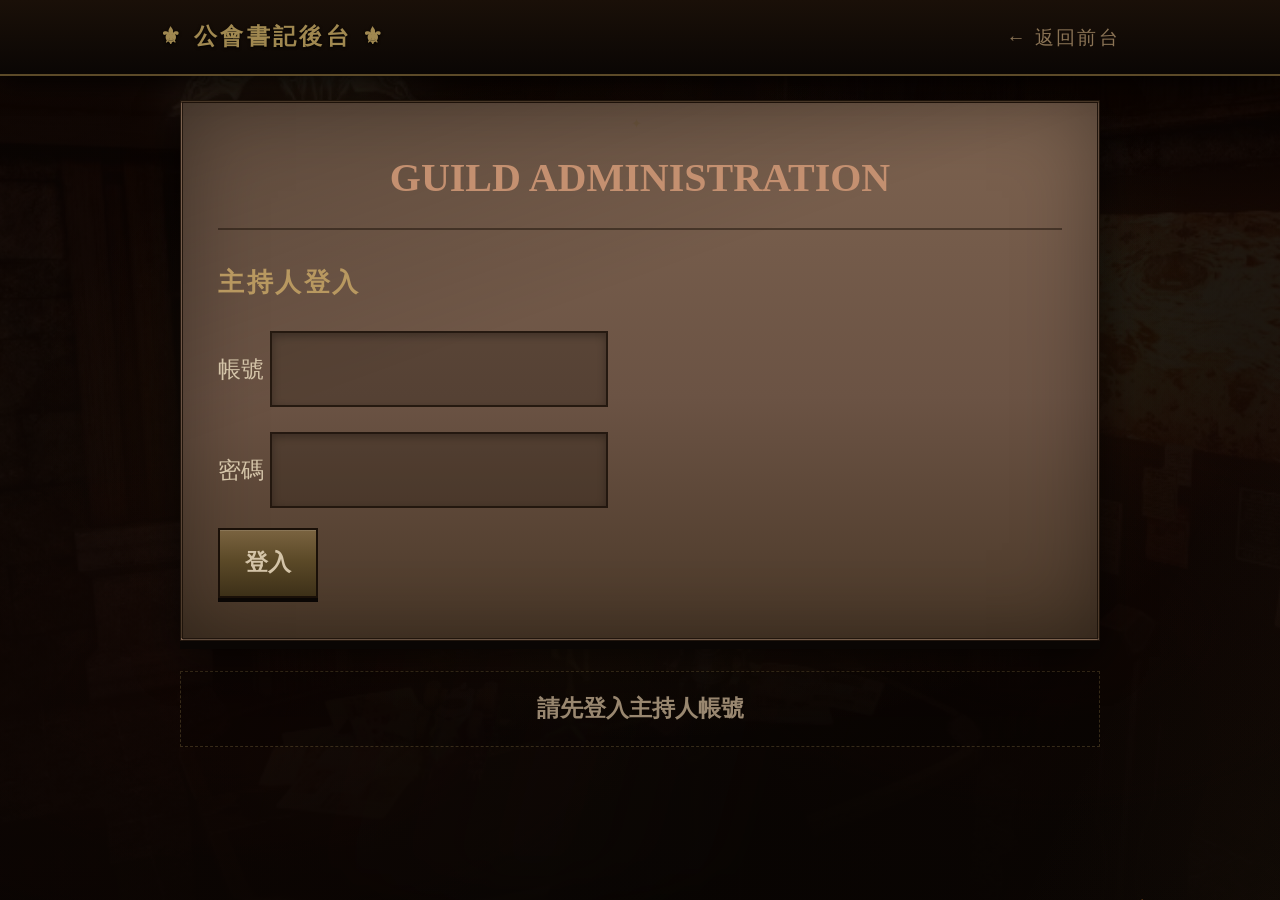
==== admin.html @ 190e8c36 "first commit" ====
<!DOCTYPE html>
<html lang="zh-Hant">
<head>
    <meta charset="UTF-8">
    <meta name="viewport" content="width=device-width, initial-scale=1.0">
    <title>公會書記後台 ─ 狐的桌遊地</title>
    <script src="config.js"></script>
    <link rel="stylesheet" href="fonts.css" />
    <link rel="stylesheet" href="fx-bg.css" />
    <style>
        :root {
            --paper: #6b5344; --paper-light: #7d6350; --paper-dark: #4a3828;
            --gold-dark: #5c4a28; --blood: #6b1a1a; --blue-seal: #1e3a55;
            --text-on-dark: #b8a080; --text-muted-dark: #7a6858;
        }
        * { box-sizing: border-box; margin: 0; padding: 0; }
        body {
            font-family: var(--font-hk);
            font-size: var(--font-size-body);
            background: #060403 url('https://www.transparenttextures.com/patterns/dark-wood.png');
            color: var(--text-on-dark);
            min-height: 100vh;
        }
        body::before {
            content: ''; position: fixed; inset: 0; pointer-events: none; z-index: 0;
            background:
                radial-gradient(ellipse 90% 60% at 50% 0%, rgba(120, 90, 50, 0.07), transparent 65%),
                radial-gradient(ellipse 100% 100% at 50% 50%, transparent 40%, rgba(0, 0, 0, 0.55) 100%);
        }
        body::after {
            content: ''; position: fixed; inset: 0; pointer-events: none; z-index: 0;
            background: url('https://www.transparenttextures.com/patterns/aged-paper.png');
            opacity: 0.04;
        }
        .font-cinzel { font-family: var(--font-hk); }
        .page-wrap { position: relative; z-index: 1; max-width: 960px; margin: 0 auto; padding: 5rem 1rem 3rem; }
        .nav-bar {
            position: fixed; top: 0; left: 0; right: 0; z-index: 50;
            background: linear-gradient(180deg, #1a1008 0%, #0a0604 100%);
            border-bottom: 2px solid var(--gold-dark);
            box-shadow: 0 4px 24px rgba(0,0,0,0.8);
            padding: 0.85rem 1rem;
        }
        .nav-inner { max-width: 960px; margin: 0 auto; display: flex; justify-content: space-between; align-items: center; }
        .brand { color: #a08850; font-weight: bold; letter-spacing: 0.15em; text-shadow: 0 1px 3px rgba(0,0,0,0.9); }
        .nav-link { color: #8a7355; text-decoration: none; font-size: 0.95rem; letter-spacing: 0.12em; background: none; border: none; cursor: pointer; font-family: inherit; }
        .nav-link:hover { color: #c4a870; }
        .panel {
            color: #d4c4a8;
            background:
                url('https://www.transparenttextures.com/patterns/aged-paper.png'),
                linear-gradient(160deg, rgba(0,0,0,0.25) 0%, transparent 40%),
                linear-gradient(180deg, var(--paper-light) 0%, var(--paper) 55%, var(--paper-dark) 100%);
            border: 3px double rgba(26, 16, 8, 0.9);
            box-shadow: inset 0 0 80px rgba(0,0,0,0.35), 0 8px 0 #0a0604, 0 16px 40px rgba(0,0,0,0.65);
            padding: 2rem 1.75rem;
            margin-bottom: 1.5rem;
            position: relative;
        }
        .panel::before {
            content: '✦'; position: absolute; top: 10px; left: 50%; transform: translateX(-50%);
            font-size: 0.65rem; color: var(--gold-dark); opacity: 0.35; letter-spacing: 0.5em;
        }
        .page-title {
            text-align: center; color: #c49070; font-size: 2rem;
            border-bottom: 2px solid rgba(26,16,8,0.5); padding-bottom: 0.75rem; margin-bottom: 1.5rem;
        }
        h3 { color: #b89860; font-family: var(--font-hk); font-size: 1.3rem; letter-spacing: 0.1em; margin-bottom: 1rem; }
        .status-hint {
            text-align: center; font-weight: 600; padding: 0.85rem;
            background: rgba(0,0,0,0.2); border: 1px dashed rgba(138,115,68,0.35);
            color: #9a8870; margin-bottom: 1.5rem;
        }
        .field {
            border: 2px solid rgba(26, 16, 8, 0.8);
            background: rgba(20, 12, 6, 0.25);
            color: #d4c4a8;
            padding: 0.75rem 1rem;
            font-family: var(--font-hk);
            font-size: 1.2rem;
            box-shadow: inset 0 3px 8px rgba(0, 0, 0, 0.3);
            margin: 0.25rem 0.5rem 0.25rem 0;
        }
        .time-select {
            font-size: 1.4rem;
            font-variant-numeric: tabular-nums;
            min-width: 8.5rem;
            padding: 0.8rem 1.1rem;
        }
        .time-field { font-size: 1.1rem; color: #c8b898; }
        .field-row { display: flex; flex-wrap: wrap; align-items: center; gap: 0.25rem; margin-bottom: 0.75rem; }
        .btn {
            padding: 0.65rem 1.25rem;
            border: 2px solid #1a1008;
            cursor: pointer;
            font-family: var(--font-hk);
            font-weight: 700;
            transition: transform 0.15s;
        }
        .btn:hover { transform: translateY(-1px); }
        .btn:disabled { cursor: not-allowed; opacity: 0.55; }
        .btn-gold {
            background: linear-gradient(180deg, #7a6340 0%, #5c4a28 45%, #3d3018 100%);
            color: #d4c4a8;
            box-shadow: inset 0 1px 0 rgba(255,255,255,0.12), 0 4px 0 #0a0604;
        }
        .btn-join {
            background: linear-gradient(180deg, #3a6a8a 0%, #1e3a55 45%, #152840 100%);
            color: #c8dce8;
            border-color: #0f2030;
            box-shadow: inset 0 1px 0 rgba(255,255,255,0.12), 0 4px 0 #0a1520;
        }
        .btn-outline {
            background: rgba(20, 12, 6, 0.4);
            color: #8a7355;
            border-color: #5c4a28;
        }
        .btn-danger {
            background: linear-gradient(180deg, #8b3030 0%, #6b1a1a 100%);
            color: #e8d0d0;
        }
        .toolbar { display: flex; justify-content: space-between; align-items: center; gap: 1rem; flex-wrap: wrap; margin-bottom: 1rem; }
        .card {
            background: rgba(0,0,0,0.18);
            border: 1px solid rgba(26,16,8,0.7);
            padding: 1rem;
            margin-top: 1rem;
        }
        .card-title { display: flex; justify-content: space-between; gap: 1rem; align-items: start; margin-bottom: 0.5rem; }
        .card-title strong { color: #d4c4a8; }
        .status-badge {
            color: #c49070; font-family: var(--font-hk); font-size: 1rem;
            border: 1px solid rgba(196,144,112,0.35); padding: 0.15rem 0.5rem;
        }
        .muted { color: #9a8870; font-size: 1.05rem; }
        .empty { opacity: 0.75; padding: 0.75rem 0; color: #9a8870; }
        .game-tags { display: flex; flex-wrap: wrap; gap: 0.5rem; margin: 0.5rem 0 1rem; }
        .game-tag {
            display: inline-flex; align-items: center; gap: 0.35rem;
            background: rgba(0,0,0,0.2); padding: 0.35rem 0.65rem;
            border: 1px solid rgba(26,16,8,0.7); color: #c8b898;
        }
        .booking-row {
            font-size: 1.05rem; padding: 0.75rem 0;
            border-top: 1px dashed rgba(138,115,68,0.25);
        }
        .seal-track { display: flex; flex-wrap: wrap; gap: 4px; margin-top: 0.35rem; }
        .seal-mark {
            width: 12px; height: 12px; border-radius: 50%;
            border: 2px solid rgba(26,16,8,0.55);
            background: rgba(0,0,0,0.15);
        }
        .seal-mark.filled {
            background: radial-gradient(circle at 35% 30%, #9a4040, #5c1818);
            border-color: #3d1010;
        }
        .seal-mark.filled.blue {
            background: radial-gradient(circle at 35% 30%, #4a7a9a, #1e3a55);
            border-color: #152840;
        }
        .headcount-caption { font-size: 0.9rem; color: #8a7355; font-family: var(--font-hk); margin-top: 0.25rem; }
        .member-list { margin-top: 0.5rem; font-size: 1rem; }
        .member-list-title {
            font-family: var(--font-hk);
            font-size: 0.72rem;
            letter-spacing: 0.12em;
            color: #8a7355;
            margin-bottom: 0.25rem;
        }
        .member-item {
            padding: 0.35rem 0;
            color: #c8b898;
            border-bottom: 1px solid rgba(26,16,8,0.15);
        }
        .member-item:last-child { border-bottom: none; }
        .member-item .world { color: #b89860; margin-right: 0.35rem; }
        .actions { display: flex; gap: 0.5rem; flex-wrap: wrap; margin-top: 0.75rem; }
        .hidden { display: none; }
        .welcome { color: #b89860; font-weight: 600; margin-bottom: 1rem; }
        .member-row {
            display: flex;
            justify-content: space-between;
            align-items: flex-start;
            gap: 1rem;
            flex-wrap: wrap;
            padding: 1rem 0;
            border-top: 1px dashed rgba(138,115,68,0.25);
        }
        .member-row:first-child { border-top: none; padding-top: 0; }
        .member-row-name { color: #d4c4a8; font-weight: 600; }
        .member-row-meta { color: #9a8870; font-size: 1rem; margin-top: 0.25rem; }
        .member-row-points {
            font-family: var(--font-hk);
            font-size: 1.75rem;
            color: #e8c878;
            min-width: 3rem;
            text-align: right;
        }
        .member-adjust {
            display: flex;
            flex-wrap: wrap;
            gap: 0.5rem;
            align-items: center;
            margin-top: 0.5rem;
        }
        .member-adjust input[type="number"] { width: 5rem; }
        .time-hint { font-size: 0.92rem; margin: 0.35rem 0 0.75rem; }
        .member-adjust input.member-spend { width: 7rem; }
        .member-redeem {
            display: flex;
            flex-wrap: wrap;
            gap: 0.4rem;
            align-items: center;
            margin-top: 0.5rem;
            width: 100%;
        }
        .member-redeem-label { color: #9a8870; font-size: 0.85rem; margin-right: 0.25rem; }
        .btn-redeem {
            font-size: 0.78rem;
            padding: 0.35rem 0.6rem;
            background: rgba(20, 12, 6, 0.5);
            border: 1px solid rgba(138, 115, 68, 0.45);
            color: #c4a870;
            cursor: pointer;
            font-family: var(--font-hk);
        }
        .btn-redeem:hover { background: rgba(40, 28, 16, 0.6); }
        @media (max-width: 720px) {
            .page-wrap { padding-top: 4.5rem; }
            .field-row { flex-direction: column; align-items: stretch; }
            .field { margin: 0.25rem 0; width: 100%; }
        }
    </style>
    <link rel="stylesheet" href="ui-feedback.css" />
</head>
<body class="fx-enabled">
    <div id="bg-fx" aria-hidden="true">
        <div class="fx-layer fx-photo-stack"></div>
        <div class="fx-layer fx-shop-overlay"></div>
        <div class="fx-layer fx-glow-warm"></div>
        <div class="fx-layer fx-glow-cool"></div>
        <div class="fx-layer fx-fog fx-fog-a"></div>
        <div class="fx-layer fx-fog fx-fog-b"></div>
        <div class="fx-layer fx-shimmer"></div>
        <canvas class="fx-embers-canvas"></canvas>
    </div>
    <nav class="nav-bar">
        <div class="nav-inner">
            <div class="font-cinzel brand">⚜ 公會書記後台 ⚜</div>
            <div style="display:flex;gap:1rem;align-items:center;">
                <button class="nav-link hidden" id="logoutBtn" type="button">登出</button>
                <a href="index.html" class="nav-link">← 返回前台</a>
            </div>
        </div>
    </nav>

    <div class="page-wrap">
        <div class="panel">
            <h2 class="page-title font-cinzel">GUILD ADMINISTRATION</h2>

            <div id="loginBox">
                <h3>主持人登入</h3>
                <div class="field-row">
                    <label>帳號 <input class="field" type="text" id="username"></label>
                </div>
                <div class="field-row">
                    <label>密碼 <input class="field" type="password" id="password"></label>
                </div>
                <button class="btn btn-gold" id="loginBtn" type="button" data-async data-loading-text="登入中">登入</button>
            </div>

            <div id="adminContent" class="hidden">
                <p id="welcomeText" class="welcome"></p>
                <div>
                    <h3>發布班次</h3>
                    <div class="field-row">
                        <label>日期 <input class="field" type="date" id="opDate"></label>
                        <label class="time-field">開始
                            <select class="field time-select" id="opStart"></select>
                        </label>
                        <label class="time-field">結束
                            <select class="field time-select" id="opEnd"></select>
                        </label>
                    </div>
                    <p class="muted time-hint">時間為 24 小時制下拉選單（整點）</p>
                    <div>
                        <span class="muted">開放遊戲：</span>
                        <div id="gamesPicker" class="game-tags"></div>
                    </div>
                    <button class="btn btn-gold" id="addOpBtn" type="button" data-async data-loading-text="發布中">發布召集令</button>
                </div>
            </div>
        </div>

        <div id="status-hint" class="status-hint">請先登入主持人帳號</div>

        <div id="shiftSection" class="hidden">
            <div class="panel">
                <div class="toolbar">
                    <h3 style="margin:0;">班次與預約</h3>
                    <button class="btn btn-outline" id="refreshBtn" type="button" data-async data-loading-text="讀取中">重新整理</button>
                </div>
                <div id="shiftList"></div>
            </div>
        </div>

        <div id="memberSection" class="hidden">
            <div class="panel">
                <h3>會員登記</h3>
                <p class="muted" style="margin-bottom:1rem;">由店長於後台登記新會員。消費點數由會員自行指定存入哪個已登記角色。</p>
                <div class="field-row">
                    <label>世界
                        <select class="field" id="memberRegServer">
                            <option value="">請選擇</option>
                            <option value="伊弗利特">伊弗利特</option>
                            <option value="利維坦">利維坦</option>
                            <option value="迦樓羅">迦樓羅</option>
                            <option value="鳳凰">鳳凰</option>
                            <option value="巴哈姆特">巴哈姆特</option>
                            <option value="泰坦">泰坦</option>
                            <option value="奧汀">奧汀</option>
                        </select>
                    </label>
                    <label>角色名 <input class="field" type="text" id="memberRegCharacter" maxlength="40" placeholder="角色全名"></label>
                    <button class="btn btn-gold" id="memberRegisterBtn" type="button" data-async data-loading-text="登記中">登記會員</button>
                </div>
            </div>
            <div class="panel">
                <h3>會員點數管理</h3>
                <p class="muted" style="margin-bottom:1rem;">搜尋會員、登記消費（每 35 萬gil自動 +1 點）、手動加減點或兌換扣點。留空關鍵字可列出全部會員。</p>
                <div class="field-row">
                    <label>關鍵字 <input class="field" type="text" id="memberSearchQuery" placeholder="角色名（部分符合）"></label>
                    <label>世界
                        <select class="field" id="memberSearchServer">
                            <option value="">全部</option>
                            <option value="伊弗利特">伊弗利特</option>
                            <option value="利維坦">利維坦</option>
                            <option value="迦樓羅">迦樓羅</option>
                            <option value="鳳凰">鳳凰</option>
                            <option value="巴哈姆特">巴哈姆特</option>
                            <option value="泰坦">泰坦</option>
                            <option value="奧汀">奧汀</option>
                        </select>
                    </label>
                    <button class="btn btn-gold" id="memberSearchBtn" type="button" data-async data-loading-text="搜尋中">搜尋會員</button>
                </div>
                <div id="memberSearchStatus" class="muted" style="margin-top:0.5rem;"></div>
                <div id="memberSearchResults"></div>
            </div>
        </div>
    </div>

<script src="ui-feedback.js"></script>
<script>
    const API_URL = window.FF14_BOOKING_API_URL;
    const toast = (msg, type) => UIFeedback.toast(msg, type);
    const SESSION_KEY = 'ff14_host_session';
    let hostSession = null;
    let shifts = [];

    const loginBox = document.getElementById('loginBox');
    const adminContent = document.getElementById('adminContent');
    const shiftSection = document.getElementById('shiftSection');
    const memberSection = document.getElementById('memberSection');
    const statusHint = document.getElementById('status-hint');
    const shiftList = document.getElementById('shiftList');
    const gamesPicker = document.getElementById('gamesPicker');
    const welcomeText = document.getElementById('welcomeText');
    const logoutBtn = document.getElementById('logoutBtn');
    const memberSearchQuery = document.getElementById('memberSearchQuery');
    const memberSearchServer = document.getElementById('memberSearchServer');
    const memberSearchBtn = document.getElementById('memberSearchBtn');
    const memberSearchStatus = document.getElementById('memberSearchStatus');
    const memberSearchResults = document.getElementById('memberSearchResults');
    const memberRegServer = document.getElementById('memberRegServer');
    const memberRegCharacter = document.getElementById('memberRegCharacter');
    const memberRegisterBtn = document.getElementById('memberRegisterBtn');
    let memberResults = [];

    function isSplendorGame(name) {
        return /璀璨寶石|水晶商會|Splendor/i.test(String(name || ''));
    }

    function getPlayerMax(gameName) {
        return isSplendorGame(gameName) ? 4 : 10;
    }

    function getBookingTotal(booking) {
        return (parseInt(booking.playerCount, 10) || 0) + (parseInt(booking.joinedCount, 10) || 0);
    }

    function buildHeadcount(total, gameName) {
        const max = getPlayerMax(gameName);
        const count = Math.min(max, Math.max(0, total));
        const wrap = document.createElement('div');
        const track = document.createElement('div');
        track.className = 'seal-track';
        for (let i = 0; i < max; i += 1) {
            const seal = document.createElement('span');
            seal.className = 'seal-mark' + (i < count ? ' filled' : '') + (isSplendorGame(gameName) ? ' blue' : '');
            track.appendChild(seal);
        }
        const caption = document.createElement('div');
        caption.className = 'headcount-caption';
        caption.textContent = `${count} / ${max} 名冒險者`;
        wrap.append(track, caption);
        return wrap;
    }

    function formatMember(server, characterId) {
        const s = String(server || '').trim();
        const c = String(characterId || '').trim();
        if (!s && !c) return '（未填寫）';
        if (s && c) return `${s} / ${c}`;
        return s || c;
    }

    function buildMemberList(title, members) {
        if (!members || !members.length) return null;
        const wrap = document.createElement('div');
        wrap.className = 'member-list';
        const heading = document.createElement('div');
        heading.className = 'member-list-title';
        heading.textContent = title;
        wrap.appendChild(heading);
        members.forEach((member) => {
            const item = document.createElement('div');
            item.className = 'member-item';
            const world = document.createElement('span');
            world.className = 'world';
            world.textContent = member.server || '—';
            item.append(world, document.createTextNode(member.characterId || '—'));
            wrap.appendChild(item);
        });
        return wrap;
    }

    function renderBookingMembers(booking) {
        const wrap = document.createElement('div');
        const host = booking.host || {
            server: booking.server,
            characterId: booking.characterId
        };
        const hostList = buildMemberList('預約者', [host]);
        if (hostList) wrap.appendChild(hostList);

        const joinMembers = booking.joinMembers || [];
        if (booking.type === '併桌' && joinMembers.length) {
            const joinList = buildMemberList('併桌加入', joinMembers);
            if (joinList) wrap.appendChild(joinList);
        } else if (booking.type === '併桌' && (booking.joinedCount || 0) > 0 && !joinMembers.length) {
            const note = document.createElement('div');
            note.className = 'member-list-title';
            note.textContent = `併桌加入 ${booking.joinedCount} 名（名單未記錄）`;
            wrap.appendChild(note);
        }
        return wrap;
    }

    function setStatus(message) {
        statusHint.textContent = message;
    }

    async function apiGet(action) {
        const res = await fetch(`${API_URL}?action=${encodeURIComponent(action)}&t=${Date.now()}`);
        return res.json();
    }

    async function apiPost(payload) {
        const res = await fetch(API_URL, {
            method: 'POST',
            headers: { 'Content-Type': 'text/plain;charset=utf-8' },
            body: JSON.stringify(payload)
        });
        return res.json();
    }

    function loadSession() {
        try {
            hostSession = JSON.parse(sessionStorage.getItem(SESSION_KEY) || 'null');
        } catch (_) {
            hostSession = null;
        }
    }

    function saveSession(session) {
        hostSession = session;
        sessionStorage.setItem(SESSION_KEY, JSON.stringify(session));
    }

    function clearSession() {
        hostSession = null;
        sessionStorage.removeItem(SESSION_KEY);
    }

    function formatTime24(value) {
        if (value == null || value === '') return '';
        if (typeof value === 'number' && !Number.isNaN(value)) {
            const total = Math.round(value * 24 * 60) % (24 * 60);
            const h = Math.floor(total / 60);
            const m = total % 60;
            return `${String(h).padStart(2, '0')}:${String(m).padStart(2, '0')}`;
        }
        const s = String(value).trim();
        const hhmm = s.match(/^(\d{1,2}):(\d{2})/);
        if (hhmm) {
            return `${String(parseInt(hhmm[1], 10)).padStart(2, '0')}:${hhmm[2]}`;
        }
        if (s.includes('T')) return s.split('T')[1].substring(0, 5);
        const pm = s.match(/下午\s*(\d{1,2}):(\d{2})/);
        if (pm) {
            let h = parseInt(pm[1], 10);
            if (h < 12) h += 12;
            return `${String(h).padStart(2, '0')}:${pm[2]}`;
        }
        const am = s.match(/上午\s*(\d{1,2}):(\d{2})/);
        if (am) {
            let h = parseInt(am[1], 10);
            if (h === 12) h = 0;
            return `${String(h).padStart(2, '0')}:${am[2]}`;
        }
        return s.substring(0, 5);
    }

    function buildHourlyTimeOptions() {
        const options = [];
        for (let h = 0; h < 24; h += 1) {
            options.push(`${String(h).padStart(2, '0')}:00`);
        }
        return options;
    }

    function initTimeSelect(selectId, defaultValue) {
        const select = document.getElementById(selectId);
        if (!select) return;
        select.innerHTML = '';
        buildHourlyTimeOptions().forEach((time) => {
            const option = document.createElement('option');
            option.value = time;
            option.textContent = time;
            select.appendChild(option);
        });
        if (defaultValue && [...select.options].some((opt) => opt.value === defaultValue)) {
            select.value = defaultValue;
        }
    }

    function renderGamesPicker() {
        gamesPicker.innerHTML = '';
        (hostSession?.games || []).filter(Boolean).forEach((game) => {
            const label = document.createElement('label');
            label.className = 'game-tag';
            label.innerHTML = `<input type="checkbox" value="${game.trim()}" checked> ${game.trim()}`;
            gamesPicker.appendChild(label);
        });
    }

    function showLoggedIn() {
        loginBox.classList.add('hidden');
        adminContent.classList.remove('hidden');
        shiftSection.classList.remove('hidden');
        memberSection.classList.remove('hidden');
        logoutBtn.classList.remove('hidden');
        welcomeText.textContent = `歡迎，${hostSession.displayName || hostSession.username}`;
        renderGamesPicker();
        fetchShifts();
    }

    function showLoggedOut() {
        loginBox.classList.remove('hidden');
        adminContent.classList.add('hidden');
        shiftSection.classList.add('hidden');
        memberSection.classList.add('hidden');
        logoutBtn.classList.add('hidden');
        shiftList.innerHTML = '';
        memberSearchResults.innerHTML = '';
        memberSearchStatus.textContent = '';
        setStatus('請先登入主持人帳號');
    }

    async function login() {
        const username = document.getElementById('username').value.trim();
        const password = document.getElementById('password').value;
        if (!username || !password) return toast('請輸入帳號與密碼', 'error');

        setStatus('登入中...');
        return UIFeedback.withLoading(async () => {
            try {
                const result = await apiPost({ action: 'login', username, password });
                if (!result.success) {
                    setStatus(result.message || '登入失敗');
                    return toast(result.message || '登入失敗', 'error');
                }
                saveSession({
                    username,
                    password,
                    displayName: result.displayName,
                    games: result.games || []
                });
                showLoggedIn();
            } catch (error) {
                console.error(error);
                setStatus('無法連線到後端');
                toast('登入失敗，請確認 GAS 部署狀態。', 'error');
            }
        }, '登入中...');
    }

    async function fetchShifts() {
        if (!API_URL) {
            setStatus('尚未設定 Google Apps Script API URL');
            return;
        }

        return UIFeedback.withLoading(async () => {
            setStatus('正在讀取班次資料...');
            try {
                const result = await apiGet('getShifts');
                if (!result.success) {
                    setStatus(result.message || '讀取失敗');
                    return;
                }
                shifts = result.data || [];
                setStatus('據點連線正常');
                renderShifts();
            } catch (error) {
                console.error(error);
                setStatus('無法讀取據點資料，請確認 GAS 部署狀態。');
            }
        }, '讀取班次中...');
    }

    async function addShift() {
        const date = document.getElementById('opDate').value;
        const startTime = document.getElementById('opStart').value;
        const endTime = document.getElementById('opEnd').value;
        const gamesOffered = [...gamesPicker.querySelectorAll('input:checked')].map((el) => el.value);

        if (!date) return toast('請選擇日期', 'error');
        if (!startTime || !endTime) return toast('請選擇開始與結束時間', 'error');
        if (startTime >= endTime) return toast('結束時間必須晚於開始時間', 'error');
        if (!gamesOffered.length) return toast('請至少選擇一項開放遊戲', 'error');

        return UIFeedback.withLoading(async () => {
            try {
                const result = await apiPost({
                    action: 'addShift',
                    date,
                    startTime,
                    endTime,
                    host: hostSession.displayName,
                    gamesOffered
                });
                if (!result.success) {
                    toast(result.message || '發布失敗', 'error');
                    return;
                }
                toast('班次已發布', 'success');
                await fetchShifts();
            } catch (error) {
                console.error(error);
                toast('發布失敗，請稍後再試。', 'error');
            }
        }, '發布班次中...');
    }

    async function endShift(shiftId) {
        if (!confirm('確認結束此班次？')) return;
        return UIFeedback.withLoading(async () => {
            try {
                const result = await apiPost({ action: 'endShift', shiftId });
                if (!result.success) {
                    toast(result.message || '操作失敗', 'error');
                    return;
                }
                toast('班次已結束', 'success');
                await fetchShifts();
            } catch (error) {
                console.error(error);
                toast('操作失敗，請稍後再試。', 'error');
            }
        }, '處理中...');
    }

    function appendEmpty(container, text) {
        const empty = document.createElement('p');
        empty.className = 'empty';
        empty.textContent = text;
        container.appendChild(empty);
    }

    function renderShifts() {
        shiftList.innerHTML = '';
        const sorted = [...shifts].sort((a, b) => `${a.date}${a.startTime}`.localeCompare(`${b.date}${b.startTime}`));

        if (!sorted.length) {
            appendEmpty(shiftList, '尚無班次');
            return;
        }

        sorted.forEach((shift) => {
            const card = document.createElement('div');
            card.className = 'card';

            const titleRow = document.createElement('div');
            titleRow.className = 'card-title';
            const title = document.createElement('strong');
            title.textContent = `${shift.date} ${formatTime24(shift.startTime)}–${formatTime24(shift.endTime)}｜${shift.host || '未指定主持人'}`;
            const status = document.createElement('span');
            status.className = 'status-badge';
            status.textContent = shift.status || '未知';
            titleRow.append(title, status);

            const games = document.createElement('p');
            games.className = 'muted';
            games.textContent = `開放遊戲：${(shift.gamesOffered || []).filter(Boolean).join('、') || '未設定'}`;

            const bookingsWrap = document.createElement('div');
            bookingsWrap.style.marginTop = '0.75rem';
            if ((shift.bookings || []).length) {
                shift.bookings.forEach((booking) => {
                    const row = document.createElement('div');
                    row.className = 'booking-row';
                    const line = document.createElement('div');
                    line.textContent = `${formatTime24(booking.startTime)}–${formatTime24(booking.endTime)}｜${booking.game}｜${booking.type}`;
                    row.append(line, buildHeadcount(getBookingTotal(booking), booking.game), renderBookingMembers(booking));
                    bookingsWrap.appendChild(row);
                });
            } else {
                bookingsWrap.innerHTML = '<p class="empty">尚無預約</p>';
            }

            const actions = document.createElement('div');
            actions.className = 'actions';
            if (shift.status === '開放中') {
                const endBtn = document.createElement('button');
                endBtn.className = 'btn btn-danger';
                endBtn.type = 'button';
                endBtn.dataset.async = '';
                endBtn.dataset.loadingText = '處理中';
                endBtn.textContent = '結束班次';
                endBtn.addEventListener('click', () => endShift(shift.shiftId));
                actions.appendChild(endBtn);
            }

            card.append(titleRow, games, bookingsWrap, actions);
            shiftList.appendChild(card);
        });
    }

    function formatGil(n) {
        const num = parseInt(n, 10) || 0;
        return num.toLocaleString('zh-TW');
    }

    function renderMemberResults(list) {
        memberSearchResults.innerHTML = '';
        if (!list.length) {
            appendEmpty(memberSearchResults, '找不到符合條件的會員');
            return;
        }

        list.forEach((member) => {
            const row = document.createElement('div');
            row.className = 'member-row';
            row.dataset.memberId = member.memberId;

            const info = document.createElement('div');
            info.style.flex = '1';
            info.innerHTML = `
                <div class="member-row-name">${member.server} / ${member.characterId}</div>
                <div class="member-row-meta">編號 ${member.memberId}${member.registeredAt ? ' · 登記 ' + member.registeredAt : ''}</div>
                <div class="member-row-meta">累積消費 ${formatGil(member.totalSpent || 0)} gil · 距下一點 ${formatGil(member.spendToNextPoint != null ? member.spendToNextPoint : 350000)} gil</div>
            `;

            const points = document.createElement('div');
            points.className = 'member-row-points';
            points.textContent = member.points;

            const spend = document.createElement('div');
            spend.className = 'member-adjust';
            spend.style.width = '100%';
            spend.innerHTML = `
                <input class="field member-spend" type="number" min="1" step="1" placeholder="消費gil">
                <button class="btn btn-join member-spend-btn" type="button">登記消費</button>
            `;
            spend.querySelector('.member-spend-btn').addEventListener('click', () => {
                recordMemberSpending(member.memberId, spend);
            });
            spend.querySelector('.member-spend-btn').dataset.async = '';

            const adjust = document.createElement('div');
            adjust.className = 'member-adjust';
            adjust.style.width = '100%';
            adjust.innerHTML = `
                <input class="field member-delta" type="number" placeholder="±點數" step="1">
                <input class="field member-reason" type="text" placeholder="備註（選填）">
                <button class="btn btn-gold member-apply-btn" type="button">套用</button>
            `;

            adjust.querySelector('.member-apply-btn').addEventListener('click', () => {
                applyMemberPoints(member.memberId, adjust);
            });
            adjust.querySelector('.member-apply-btn').dataset.async = '';

            const redeem = document.createElement('div');
            redeem.className = 'member-redeem';
            const redeemLabel = document.createElement('span');
            redeemLabel.className = 'member-redeem-label';
            redeemLabel.textContent = '兌換扣點：';
            redeem.appendChild(redeemLabel);
            [
                { delta: -6, label: '阿瓦隆 -6' },
                { delta: -7, label: '阿瓦隆2 -7' },
                { delta: -7, label: '璀璨寶石 -7' }
            ].forEach((item) => {
                const btn = document.createElement('button');
                btn.type = 'button';
                btn.className = 'btn-redeem';
                btn.textContent = item.label;
                btn.addEventListener('click', () => {
                    applyMemberRedeem(member.memberId, item.delta, item.label.replace(/ -\\d+$/, ''));
                });
                redeem.appendChild(btn);
            });

            row.append(info, points, spend, adjust, redeem);
            memberSearchResults.appendChild(row);
        });
    }

    async function searchMembers() {
        if (!hostSession?.username || !hostSession?.password) {
            toast('請重新登入後再搜尋會員', 'error');
            return;
        }

        return UIFeedback.withLoading(async () => {
            memberSearchStatus.textContent = '搜尋中...';
            memberSearchResults.innerHTML = '';
            try {
                const result = await apiPost({
                    action: 'adminSearchMembers',
                    username: hostSession.username,
                    password: hostSession.password,
                    query: memberSearchQuery.value.trim(),
                    server: memberSearchServer.value.trim()
                });
                if (!result.success) {
                    memberSearchStatus.textContent = result.message || '搜尋失敗';
                    return;
                }
                memberResults = result.data || [];
                memberSearchStatus.textContent = `共 ${memberResults.length} 位會員`;
                renderMemberResults(memberResults);
            } catch (error) {
                console.error(error);
                memberSearchStatus.textContent = '搜尋失敗，請確認 GAS 已部署會員功能';
            }
        }, '搜尋會員中...');
    }

    async function applyMemberRedeem(memberId, delta, gameLabel) {
        if (!confirm(`確認兌換「${gameLabel}」並扣 ${Math.abs(delta)} 點？`)) return;
        return UIFeedback.withLoading(async () => {
            try {
                const result = await apiPost({
                    action: 'adjustMemberPoints',
                    username: hostSession.username,
                    password: hostSession.password,
                    memberId,
                    pointsDelta: delta,
                    reason: '兌換' + gameLabel + '免費一場'
                });
                if (!result.success) {
                    toast(result.message || '兌換失敗', 'error');
                    return;
                }
                toast(result.message || '兌換扣點完成', 'success');
                await searchMembers();
            } catch (error) {
                console.error(error);
                toast('兌換失敗，請稍後再試', 'error');
            }
        }, '兌換扣點中...');
    }

    async function recordMemberSpending(memberId, spendEl) {
        const amountInput = spendEl.querySelector('.member-spend');
        const amount = parseInt(amountInput.value, 10);
        if (!amount || amount <= 0) {
            toast('請輸入有效的消費金額（gil）', 'error');
            return;
        }
        if (!confirm(`確認登記消費 ${formatGil(amount)} gil？（每 35 萬gil自動 +1 點）`)) return;

        return UIFeedback.withLoading(async () => {
            try {
                const result = await apiPost({
                    action: 'recordMemberSpending',
                    username: hostSession.username,
                    password: hostSession.password,
                    memberId,
                    amount
                });
                if (!result.success) {
                    toast(result.message || '登記失敗', 'error');
                    return;
                }
                toast(result.message || '消費已登記', 'success');
                amountInput.value = '';
                await searchMembers();
            } catch (error) {
                console.error(error);
                toast('登記失敗，請確認 GAS 已重新部署', 'error');
            }
        }, '登記消費中...');
    }

    async function applyMemberPoints(memberId, adjustEl) {
        const deltaInput = adjustEl.querySelector('.member-delta');
        const reasonInput = adjustEl.querySelector('.member-reason');
        const delta = parseInt(deltaInput.value, 10);
        const reason = reasonInput.value.trim();

        if (!delta || delta === 0) {
            toast('請輸入非零的點數增減（正數加點、負數扣點）', 'error');
            return;
        }
        if (!confirm(`確認${delta > 0 ? '加' : '扣'} ${Math.abs(delta)} 點？`)) return;

        return UIFeedback.withLoading(async () => {
            try {
                const result = await apiPost({
                    action: 'adjustMemberPoints',
                    username: hostSession.username,
                    password: hostSession.password,
                    memberId,
                    pointsDelta: delta,
                    reason
                });
                if (!result.success) {
                    toast(result.message || '更新失敗', 'error');
                    return;
                }
                toast(result.message || '點數已更新', 'success');
                deltaInput.value = '';
                reasonInput.value = '';
                await searchMembers();
            } catch (error) {
                console.error(error);
                toast('更新失敗，請稍後再試', 'error');
            }
        }, '更新點數中...');
    }

    async function registerMember() {
        if (!hostSession?.username || !hostSession?.password) {
            toast('請重新登入後再登記會員', 'error');
            return;
        }
        const server = memberRegServer.value.trim();
        const characterId = memberRegCharacter.value.trim();
        if (!server || !characterId) {
            toast('請填寫世界與角色名', 'error');
            return;
        }

        return UIFeedback.withLoading(async () => {
            try {
                const result = await apiPost({
                    action: 'registerMember',
                    username: hostSession.username,
                    password: hostSession.password,
                    server,
                    characterId
                });
                if (!result.success) {
                    toast(result.message || '登記失敗', 'error');
                    return;
                }
                toast(result.message || '會員登記成功！', 'success');
                memberRegCharacter.value = '';
                await searchMembers();
            } catch (error) {
                console.error(error);
                toast('登記失敗，請稍後再試', 'error');
            }
        }, '登記會員中...');
    }

    initTimeSelect('opStart', '16:00');
    initTimeSelect('opEnd', '22:00');

    document.getElementById('loginBtn').addEventListener('click', login);
    document.getElementById('addOpBtn').addEventListener('click', addShift);
    document.getElementById('refreshBtn').addEventListener('click', fetchShifts);
    memberSearchBtn.addEventListener('click', searchMembers);
    memberRegisterBtn.addEventListener('click', registerMember);
    memberSearchQuery.addEventListener('keydown', (e) => {
        if (e.key === 'Enter') searchMembers();
    });
    logoutBtn.addEventListener('click', () => {
        clearSession();
        showLoggedOut();
    });

    loadSession();
    if (hostSession) showLoggedIn();
    else showLoggedOut();
</script>
<script src="fx-bg.js"></script>
</body>
</html>
---- fonts.css ----
/* 狐的桌遊地 — 華康新篆體（華康字型）
   優先使用本機已安裝的華康新篆體；未安裝時依序 fallback。 */
:root {
  --font-hk: "華康新篆體", "DFNewChuan", "DFNewChuan-Md", "DFNewChuan-Bd", serif;
  --font-size-root: 20px;
  --font-size-body: 1.15rem;
  --font-size-sm: 1.05rem;
  --font-size-xs: 0.95rem;
  --font-size-lg: 1.35rem;
  --font-size-xl: 1.55rem;
}

html {
  font-size: var(--font-size-root);
}

body,
button,
input,
select,
textarea,
optgroup {
  font-family: var(--font-hk);
  font-size: var(--font-size-body);
  line-height: 1.75;
}

.font-cinzel {
  font-family: var(--font-hk);
}

/* 覆蓋 Tailwind 較小字級 */
.text-xs {
  font-size: var(--font-size-xs) !important;
}

.text-sm {
  font-size: var(--font-size-sm) !important;
}

.text-base {
  font-size: var(--font-size-body) !important;
}

.text-lg {
  font-size: var(--font-size-lg) !important;
}

.text-xl {
  font-size: var(--font-size-xl) !important;
}
---- fx-bg.css ----
/* 狐的桌遊地 — 全站背景特效 */
#bg-fx {
  position: fixed;
  inset: 0;
  z-index: 0;
  pointer-events: none;
  overflow: hidden;
}

.fx-layer {
  position: absolute;
  inset: 0;
}

/* 店內照背景 — 輪播多張 */
.fx-photo-stack {
  position: absolute;
  inset: 0;
}

.fx-shop-photo {
  position: absolute;
  inset: 0;
  background-position: center center;
  background-size: cover;
  background-repeat: no-repeat;
  filter: brightness(0.42) saturate(0.9) contrast(1.05);
  transform: scale(1.06);
  opacity: 0;
  transition: opacity 2.8s ease-in-out;
}

.fx-shop-photo.active {
  opacity: 1;
  animation: fx-photo-drift 28s ease-in-out infinite alternate;
}

.fx-shop-overlay {
  background:
    radial-gradient(ellipse 70% 55% at 50% 45%, rgba(180, 110, 45, 0.14), transparent 68%),
    radial-gradient(ellipse 100% 100% at 50% 100%, rgba(8, 4, 2, 0.88), rgba(12, 6, 3, 0.55) 45%, rgba(6, 3, 2, 0.35) 100%),
    linear-gradient(180deg, rgba(10, 5, 2, 0.55) 0%, rgba(15, 8, 4, 0.72) 55%, rgba(8, 4, 2, 0.92) 100%);
}

@keyframes fx-photo-drift {
  0%   { transform: scale(1.06) translate(0, 0); }
  100% { transform: scale(1.1) translate(-0.8%, -0.5%); }
}

/* 燭火暖光 — 緩慢游移 */
.fx-glow-warm {
  background:
    radial-gradient(ellipse 50% 40% at 18% 78%, rgba(220, 130, 50, 0.18), transparent 72%),
    radial-gradient(ellipse 45% 35% at 82% 70%, rgba(200, 100, 35, 0.14), transparent 70%),
    radial-gradient(ellipse 60% 45% at 50% 20%, rgba(160, 100, 45, 0.1), transparent 68%);
  animation: fx-warm-drift 14s ease-in-out infinite alternate;
  mix-blend-mode: soft-light;
}

.fx-glow-cool {
  background:
    radial-gradient(ellipse 30% 22% at 72% 22%, rgba(50, 80, 120, 0.04), transparent 70%);
  animation: fx-cool-drift 18s ease-in-out infinite alternate;
  mix-blend-mode: screen;
  opacity: 0.6;
}

@keyframes fx-warm-drift {
  0%   { opacity: 0.75; transform: scale(1) translate(0, 0); }
  50%  { opacity: 1; transform: scale(1.04) translate(1.5%, -1%); }
  100% { opacity: 0.85; transform: scale(1.02) translate(-1%, 0.5%); }
}

@keyframes fx-cool-drift {
  0%   { opacity: 0.5; transform: translate(0, 0); }
  100% { opacity: 0.85; transform: translate(-2%, 1.5%); }
}

/* 飄動薄霧 */
.fx-fog {
  opacity: 0.35;
  filter: blur(28px);
}

.fx-fog-a {
  background: linear-gradient(105deg, transparent 30%, rgba(90, 70, 50, 0.12) 50%, transparent 70%);
  animation: fx-fog-slide-a 22s linear infinite;
}

.fx-fog-b {
  background: linear-gradient(-75deg, transparent 25%, rgba(50, 40, 60, 0.08) 48%, transparent 72%);
  animation: fx-fog-slide-b 28s linear infinite;
  opacity: 0.25;
}

@keyframes fx-fog-slide-a {
  0%   { transform: translateX(-8%) translateY(0); }
  100% { transform: translateX(8%) translateY(-2%); }
}

@keyframes fx-fog-slide-b {
  0%   { transform: translateX(6%) translateY(2%); }
  100% { transform: translateX(-6%) translateY(-1%); }
}

/* 餘燼粒子 canvas */
.fx-embers-canvas {
  position: absolute;
  inset: 0;
  width: 100%;
  height: 100%;
  opacity: 0.7;
}

/* 掃描微光（極淡） */
.fx-shimmer {
  background: linear-gradient(
    115deg,
    transparent 42%,
    rgba(200, 160, 90, 0.03) 50%,
    transparent 58%
  );
  background-size: 200% 200%;
  animation: fx-shimmer-pass 8s ease-in-out infinite;
}

@keyframes fx-shimmer-pass {
  0%, 100% { background-position: 120% 50%; opacity: 0; }
  45%      { opacity: 0.6; }
  55%      { background-position: -20% 50%; opacity: 0; }
}

/* Hero 聚光 */
.hero-spotlight {
  position: absolute;
  inset: 0;
  background:
    radial-gradient(ellipse 50% 45% at 50% 42%, rgba(180, 120, 60, 0.12), transparent 65%),
    radial-gradient(ellipse 80% 60% at 50% 50%, rgba(80, 50, 25, 0.08), transparent 70%);
  animation: fx-hero-pulse 6s ease-in-out infinite alternate;
  pointer-events: none;
}

@keyframes fx-hero-pulse {
  0%   { opacity: 0.6; transform: scale(1); }
  100% { opacity: 1; transform: scale(1.03); }
}

/* 強化 body 暗角 */
body.fx-enabled::before {
  animation: fx-vignette-breathe 10s ease-in-out infinite alternate;
}

@keyframes fx-vignette-breathe {
  0%   { opacity: 1; }
  100% { opacity: 0.92; }
}

@media (prefers-reduced-motion: reduce) {
  .fx-shop-photo { animation: none !important; transform: scale(1.06); }
  .fx-glow-warm, .fx-glow-cool, .fx-fog-a, .fx-fog-b,
  .fx-shimmer, .hero-spotlight, body.fx-enabled::before {
    animation: none !important;
  }
  .fx-embers-canvas { display: none; }
}
---- ui-feedback.css ----
/* 按鈕按壓感 + 全屏待機 */
.btn-gold,
.btn-outline,
.btn-join,
.btn-gold-link,
.btn,
.slot-scroll-btn,
.nav-tab,
button[type="button"],
button[type="submit"] {
  -webkit-tap-highlight-color: transparent;
  touch-action: manipulation;
  user-select: none;
  position: relative;
  transition:
    transform 0.08s cubic-bezier(0.34, 1.2, 0.64, 1),
    box-shadow 0.08s ease,
    filter 0.08s ease,
    background 0.15s ease,
    color 0.15s ease;
}

.btn-gold:not(:disabled):active,
.btn-gold-link:active,
.btn.btn-gold:not(:disabled):active {
  transform: translateY(4px) scale(0.98) !important;
  box-shadow: inset 0 3px 10px rgba(0, 0, 0, 0.45), 0 1px 0 #0a0604 !important;
  filter: brightness(0.88);
}

.btn-join:not(:disabled):active {
  transform: translateY(4px) scale(0.98) !important;
  box-shadow: inset 0 3px 10px rgba(0, 0, 0, 0.45), 0 1px 0 #0a1520 !important;
  filter: brightness(0.88);
}

.btn-outline:not(:disabled):active,
.btn.btn-outline:not(:disabled):active {
  transform: translateY(3px) scale(0.98) !important;
  box-shadow: inset 0 3px 8px rgba(0, 0, 0, 0.35), 0 1px 0 #0a0604 !important;
  filter: brightness(0.9);
}

.btn-danger:not(:disabled):active {
  transform: translateY(3px) scale(0.98) !important;
  filter: brightness(0.85);
}

.slot-scroll-btn:active {
  transform: translateY(2px) scale(0.95) !important;
}

.nav-tab:active {
  transform: scale(0.96) !important;
}

button:disabled,
.btn:disabled {
  transform: none !important;
  filter: none !important;
}

/* 全屏待機 */
.loading-overlay {
  position: fixed;
  inset: 0;
  z-index: 9999;
  display: flex;
  align-items: center;
  justify-content: center;
  background: rgba(6, 4, 3, 0.72);
  backdrop-filter: blur(4px);
  opacity: 1;
  transition: opacity 0.25s ease;
  pointer-events: all;
}

.loading-overlay.hidden {
  opacity: 0;
  pointer-events: none;
  visibility: hidden;
}

.loading-panel {
  text-align: center;
  padding: 2.5rem 2rem;
  min-width: min(280px, 85vw);
  background:
    url('https://www.transparenttextures.com/patterns/aged-paper.png'),
    linear-gradient(180deg, #7d6350 0%, #5c4a38 100%);
  border: 3px double rgba(26, 16, 8, 0.9);
  box-shadow:
    inset 0 0 60px rgba(0, 0, 0, 0.35),
    0 12px 40px rgba(0, 0, 0, 0.65);
  animation: loading-panel-in 0.35s ease;
}

@keyframes loading-panel-in {
  from {
    opacity: 0;
    transform: scale(0.92) translateY(8px);
  }
  to {
    opacity: 1;
    transform: scale(1) translateY(0);
  }
}

.loading-seal-wrap {
  position: relative;
  width: 72px;
  height: 72px;
  margin: 0 auto 1.25rem;
}

.loading-seal-ring {
  position: absolute;
  inset: 0;
  border: 3px solid transparent;
  border-top-color: #c49070;
  border-right-color: rgba(196, 144, 112, 0.35);
  border-radius: 50%;
  animation: loading-ring 0.9s linear infinite;
}

.loading-seal {
  position: absolute;
  inset: 8px;
  border-radius: 50%;
  background: radial-gradient(circle at 35% 30%, #9a4040, #5c1818);
  border: 3px solid #3d1010;
  box-shadow: inset 0 2px 4px rgba(255, 255, 255, 0.15), 0 4px 12px rgba(0, 0, 0, 0.5);
  display: flex;
  align-items: center;
  justify-content: center;
  font-family: var(--font-hk);
  font-size: 1.65rem;
  color: rgba(255, 220, 180, 0.9);
  animation: loading-seal-pulse 1.4s ease-in-out infinite;
}

@keyframes loading-ring {
  to { transform: rotate(360deg); }
}

@keyframes loading-seal-pulse {
  0%, 100% { transform: scale(1); opacity: 1; }
  50% { transform: scale(0.94); opacity: 0.85; }
}

.loading-text {
  font-family: var(--font-hk);
  font-size: 1rem;
  letter-spacing: 0.25em;
  color: #d4c4a8;
  margin-bottom: 0.75rem;
}

.loading-dots {
  display: flex;
  justify-content: center;
  gap: 6px;
}

.loading-dots span {
  width: 6px;
  height: 6px;
  border-radius: 50%;
  background: #8a7355;
  animation: loading-dot 1.2s ease-in-out infinite;
}

.loading-dots span:nth-child(2) { animation-delay: 0.15s; }
.loading-dots span:nth-child(3) { animation-delay: 0.3s; }

@keyframes loading-dot {
  0%, 80%, 100% { transform: scale(0.6); opacity: 0.4; }
  40% { transform: scale(1); opacity: 1; }
}

@media (prefers-reduced-motion: reduce) {
  .loading-seal-ring { animation-duration: 1.8s; }
  .loading-seal { animation: none; }
  .loading-dots span { animation: none; opacity: 0.7; }
  .toast-panel { animation: none; }
}

/* 中央提示（成功 / 失敗） */
.toast-overlay {
  position: fixed;
  inset: 0;
  z-index: 10000;
  display: flex;
  align-items: center;
  justify-content: center;
  padding: 1rem;
  background: rgba(6, 4, 3, 0.55);
  backdrop-filter: blur(3px);
  opacity: 1;
  transition: opacity 0.25s ease;
  pointer-events: all;
}

.toast-overlay.hidden {
  opacity: 0;
  pointer-events: none;
  visibility: hidden;
}

.toast-panel {
  text-align: center;
  min-width: min(320px, 90vw);
  max-width: 420px;
  padding: 2rem 1.75rem 1.5rem;
  background:
    url('https://www.transparenttextures.com/patterns/aged-paper.png'),
    linear-gradient(180deg, #7d6350 0%, #5c4a38 100%);
  border: 3px double rgba(26, 16, 8, 0.9);
  box-shadow: inset 0 0 50px rgba(0, 0, 0, 0.3), 0 16px 48px rgba(0, 0, 0, 0.65);
  animation: loading-panel-in 0.3s ease;
}

.toast-icon {
  font-family: var(--font-hk);
  font-size: 2.15rem;
  line-height: 1;
  margin-bottom: 0.75rem;
}

.toast-overlay.success .toast-icon { color: #8aaa6a; }
.toast-overlay.error .toast-icon { color: #c47070; }
.toast-overlay.info .toast-icon { color: #c4a870; }

.toast-message {
  font-family: var(--font-hk);
  font-size: var(--font-size-body);
  color: #d4c4a8;
  line-height: 1.75;
  margin-bottom: 1.25rem;
  white-space: pre-wrap;
}

.toast-close {
  background: linear-gradient(180deg, #7a6340 0%, #5c4a28 45%, #3d3018 100%);
  color: #d4c4a8;
  font-family: var(--font-hk);
  font-weight: 700;
  font-size: var(--font-size-sm);
  border: 2px solid #1a1008;
  box-shadow: inset 0 1px 0 rgba(255,255,255,0.12), 0 4px 0 #0a0604;
  padding: 0.55rem 1.5rem;
  cursor: pointer;
  letter-spacing: 0.12em;
}

.toast-close:active {
  transform: translateY(3px) scale(0.98);
  box-shadow: inset 0 2px 6px rgba(0,0,0,0.4), 0 1px 0 #0a0604;
}
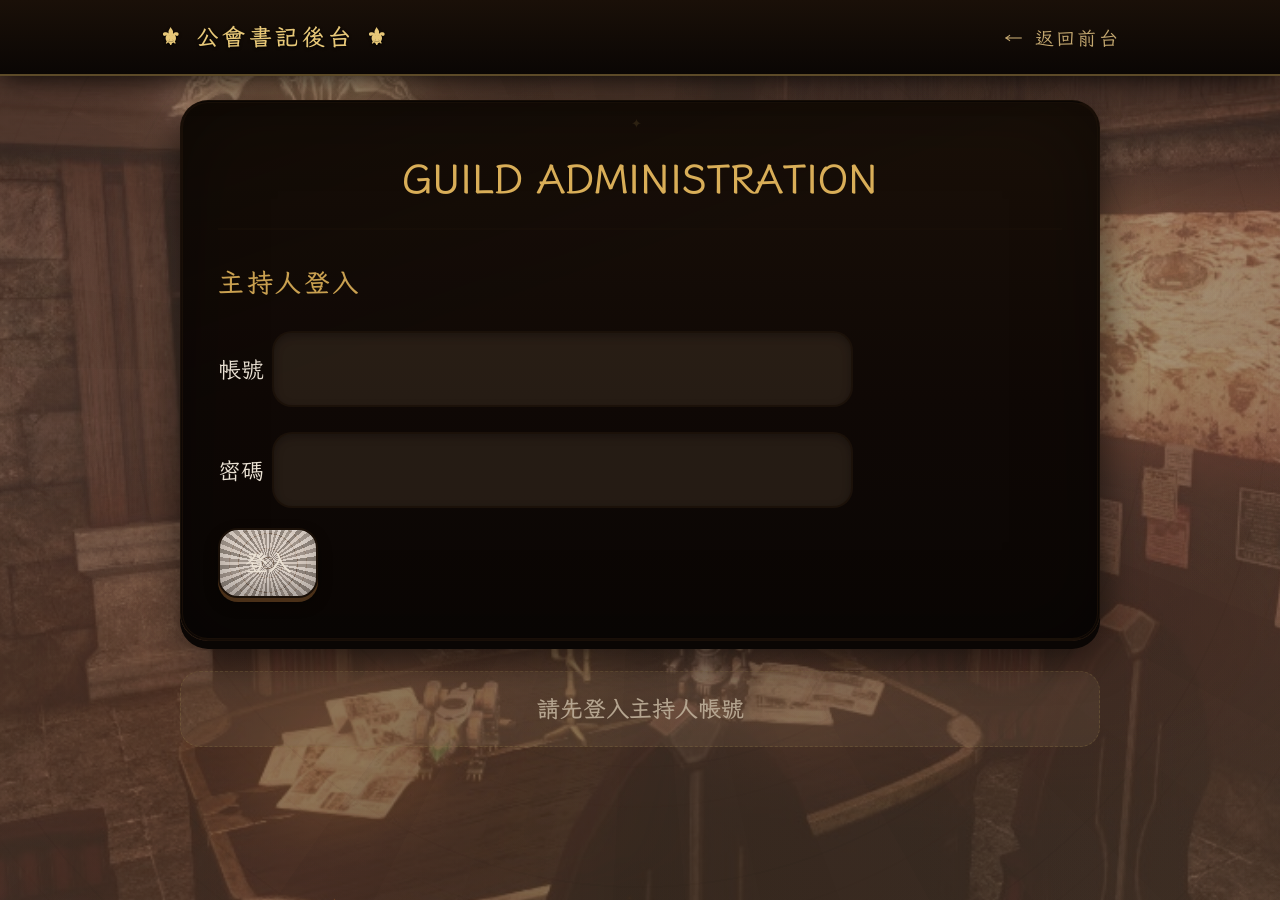
==== commit f2c76b21: "更新前台視覺、後台刪除班次與全站樣式調整 Co-authored-by: Cursor <cursoragent@cursor.com>" ====
--- a/admin.html
+++ b/admin.html
@@ -11,26 +11,18 @@
         :root {
             --paper: #6b5344; --paper-light: #7d6350; --paper-dark: #4a3828;
             --gold-dark: #5c4a28; --blood: #6b1a1a; --blue-seal: #1e3a55;
-            --text-on-dark: #b8a080; --text-muted-dark: #7a6858;
         }
         * { box-sizing: border-box; margin: 0; padding: 0; }
         body {
             font-family: var(--font-hk);
             font-size: var(--font-size-body);
-            background: #060403 url('https://www.transparenttextures.com/patterns/dark-wood.png');
+            background-image: var(--texture-wood-swirl), var(--gradient-page);
+            background-repeat: no-repeat, no-repeat;
+            background-size: 180% 180%, 100% 100%;
+            background-position: center top, center;
+            background-blend-mode: overlay, normal;
             color: var(--text-on-dark);
             min-height: 100vh;
-        }
-        body::before {
-            content: ''; position: fixed; inset: 0; pointer-events: none; z-index: 0;
-            background:
-                radial-gradient(ellipse 90% 60% at 50% 0%, rgba(120, 90, 50, 0.07), transparent 65%),
-                radial-gradient(ellipse 100% 100% at 50% 50%, transparent 40%, rgba(0, 0, 0, 0.55) 100%);
-        }
-        body::after {
-            content: ''; position: fixed; inset: 0; pointer-events: none; z-index: 0;
-            background: url('https://www.transparenttextures.com/patterns/aged-paper.png');
-            opacity: 0.04;
         }
         .font-cinzel { font-family: var(--font-hk); }
         .page-wrap { position: relative; z-index: 1; max-width: 960px; margin: 0 auto; padding: 5rem 1rem 3rem; }
@@ -42,15 +34,15 @@
             padding: 0.85rem 1rem;
         }
         .nav-inner { max-width: 960px; margin: 0 auto; display: flex; justify-content: space-between; align-items: center; }
-        .brand { color: #a08850; font-weight: bold; letter-spacing: 0.15em; text-shadow: 0 1px 3px rgba(0,0,0,0.9); }
-        .nav-link { color: #8a7355; text-decoration: none; font-size: 0.95rem; letter-spacing: 0.12em; background: none; border: none; cursor: pointer; font-family: inherit; }
-        .nav-link:hover { color: #c4a870; }
+        .brand { color: var(--text-title-bright); font-weight: bold; letter-spacing: 0.15em; text-shadow: 0 1px 3px rgba(0,0,0,0.9); }
+        .nav-link { color: var(--text-nav); text-decoration: none; font-size: 0.95rem; letter-spacing: 0.12em; background: none; border: none; cursor: pointer; font-family: inherit; }
+        .nav-link:hover { color: var(--text-title-bright); }
         .panel {
-            color: #d4c4a8;
+            color: var(--text-body);
             background:
-                url('https://www.transparenttextures.com/patterns/aged-paper.png'),
+                var(--texture-paper),
                 linear-gradient(160deg, rgba(0,0,0,0.25) 0%, transparent 40%),
-                linear-gradient(180deg, var(--paper-light) 0%, var(--paper) 55%, var(--paper-dark) 100%);
+                var(--gradient-surface);
             border: 3px double rgba(26, 16, 8, 0.9);
             box-shadow: inset 0 0 80px rgba(0,0,0,0.35), 0 8px 0 #0a0604, 0 16px 40px rgba(0,0,0,0.65);
             padding: 2rem 1.75rem;
@@ -62,19 +54,19 @@
             font-size: 0.65rem; color: var(--gold-dark); opacity: 0.35; letter-spacing: 0.5em;
         }
         .page-title {
-            text-align: center; color: #c49070; font-size: 2rem;
+            text-align: center; color: var(--text-title); font-size: 2rem;
             border-bottom: 2px solid rgba(26,16,8,0.5); padding-bottom: 0.75rem; margin-bottom: 1.5rem;
         }
-        h3 { color: #b89860; font-family: var(--font-hk); font-size: 1.3rem; letter-spacing: 0.1em; margin-bottom: 1rem; }
+        h3 { color: var(--text-title-sub); font-family: var(--font-hk); font-size: 1.3rem; letter-spacing: 0.1em; margin-bottom: 1rem; }
         .status-hint {
             text-align: center; font-weight: 600; padding: 0.85rem;
-            background: rgba(0,0,0,0.2); border: 1px dashed rgba(138,115,68,0.35);
-            color: #9a8870; margin-bottom: 1.5rem;
+            background: var(--inset-page); border: 1px dashed rgba(138,115,68,0.35);
+            color: var(--text-muted-dark); margin-bottom: 1.5rem;
         }
         .field {
             border: 2px solid rgba(26, 16, 8, 0.8);
-            background: rgba(20, 12, 6, 0.25);
-            color: #d4c4a8;
+            background: var(--inset-page);
+            color: var(--text-body);
             padding: 0.75rem 1rem;
             font-family: var(--font-hk);
             font-size: 1.2rem;
@@ -87,7 +79,7 @@
             min-width: 8.5rem;
             padding: 0.8rem 1.1rem;
         }
-        .time-field { font-size: 1.1rem; color: #c8b898; }
+        .time-field { font-size: 1.1rem; color: var(--text-body); }
         .field-row { display: flex; flex-wrap: wrap; align-items: center; gap: 0.25rem; margin-bottom: 0.75rem; }
         .btn {
             padding: 0.65rem 1.25rem;
@@ -99,17 +91,6 @@
         }
         .btn:hover { transform: translateY(-1px); }
         .btn:disabled { cursor: not-allowed; opacity: 0.55; }
-        .btn-gold {
-            background: linear-gradient(180deg, #7a6340 0%, #5c4a28 45%, #3d3018 100%);
-            color: #d4c4a8;
-            box-shadow: inset 0 1px 0 rgba(255,255,255,0.12), 0 4px 0 #0a0604;
-        }
-        .btn-join {
-            background: linear-gradient(180deg, #3a6a8a 0%, #1e3a55 45%, #152840 100%);
-            color: #c8dce8;
-            border-color: #0f2030;
-            box-shadow: inset 0 1px 0 rgba(255,255,255,0.12), 0 4px 0 #0a1520;
-        }
         .btn-outline {
             background: rgba(20, 12, 6, 0.4);
             color: #8a7355;
@@ -121,24 +102,24 @@
         }
         .toolbar { display: flex; justify-content: space-between; align-items: center; gap: 1rem; flex-wrap: wrap; margin-bottom: 1rem; }
         .card {
-            background: rgba(0,0,0,0.18);
+            background: var(--inset-page);
             border: 1px solid rgba(26,16,8,0.7);
             padding: 1rem;
             margin-top: 1rem;
         }
         .card-title { display: flex; justify-content: space-between; gap: 1rem; align-items: start; margin-bottom: 0.5rem; }
-        .card-title strong { color: #d4c4a8; }
+        .card-title strong { color: var(--text-body); }
         .status-badge {
-            color: #c49070; font-family: var(--font-hk); font-size: 1rem;
+            color: var(--text-title); font-family: var(--font-hk); font-size: 1rem;
             border: 1px solid rgba(196,144,112,0.35); padding: 0.15rem 0.5rem;
         }
         .muted { color: #9a8870; font-size: 1.05rem; }
-        .empty { opacity: 0.75; padding: 0.75rem 0; color: #9a8870; }
+        .empty { opacity: 0.75; padding: 0.75rem 0; color: var(--text-muted-dark); }
         .game-tags { display: flex; flex-wrap: wrap; gap: 0.5rem; margin: 0.5rem 0 1rem; }
         .game-tag {
             display: inline-flex; align-items: center; gap: 0.35rem;
-            background: rgba(0,0,0,0.2); padding: 0.35rem 0.65rem;
-            border: 1px solid rgba(26,16,8,0.7); color: #c8b898;
+            background: var(--inset-page); padding: 0.35rem 0.65rem;
+            border: 1px solid rgba(26,16,8,0.7); color: var(--text-body);
         }
         .booking-row {
             font-size: 1.05rem; padding: 0.75rem 0;
@@ -176,7 +157,7 @@
         .member-item .world { color: #b89860; margin-right: 0.35rem; }
         .actions { display: flex; gap: 0.5rem; flex-wrap: wrap; margin-top: 0.75rem; }
         .hidden { display: none; }
-        .welcome { color: #b89860; font-weight: 600; margin-bottom: 1rem; }
+        .welcome { color: var(--text-title-sub); font-weight: 600; margin-bottom: 1rem; }
         .member-row {
             display: flex;
             justify-content: space-between;
@@ -187,8 +168,8 @@
             border-top: 1px dashed rgba(138,115,68,0.25);
         }
         .member-row:first-child { border-top: none; padding-top: 0; }
-        .member-row-name { color: #d4c4a8; font-weight: 600; }
-        .member-row-meta { color: #9a8870; font-size: 1rem; margin-top: 0.25rem; }
+        .member-row-name { color: var(--text-body); font-weight: 600; }
+        .member-row-meta { color: var(--text-muted-dark); font-size: 1rem; margin-top: 0.25rem; }
         .member-row-points {
             font-family: var(--font-hk);
             font-size: 1.75rem;
@@ -237,6 +218,8 @@
     <div id="bg-fx" aria-hidden="true">
         <div class="fx-layer fx-photo-stack"></div>
         <div class="fx-layer fx-shop-overlay"></div>
+        <div class="fx-layer fx-paper-veil"></div>
+        <div class="fx-layer fx-wood-grain"></div>
         <div class="fx-layer fx-glow-warm"></div>
         <div class="fx-layer fx-glow-cool"></div>
         <div class="fx-layer fx-fog fx-fog-a"></div>
@@ -682,6 +665,27 @@
         }, '處理中...');
     }
 
+    async function deleteShift(shiftId, bookingCount) {
+        const msg = bookingCount > 0
+            ? `此班次有 ${bookingCount} 筆預約，刪除後無法復原。確認刪除？`
+            : '確認刪除此班次？刪除後無法復原。';
+        if (!confirm(msg)) return;
+        return UIFeedback.withLoading(async () => {
+            try {
+                const result = await apiPost({ action: 'deleteShift', shiftId });
+                if (!result.success) {
+                    toast(result.message || '刪除失敗', 'error');
+                    return;
+                }
+                toast(result.message || '班次已刪除', 'success');
+                await fetchShifts();
+            } catch (error) {
+                console.error(error);
+                toast('刪除失敗，請稍後再試。', 'error');
+            }
+        }, '刪除中...');
+    }
+
     function appendEmpty(container, text) {
         const empty = document.createElement('p');
         empty.className = 'empty';
@@ -742,6 +746,14 @@
                 endBtn.addEventListener('click', () => endShift(shift.shiftId));
                 actions.appendChild(endBtn);
             }
+            const deleteBtn = document.createElement('button');
+            deleteBtn.className = 'btn btn-outline';
+            deleteBtn.type = 'button';
+            deleteBtn.dataset.async = '';
+            deleteBtn.dataset.loadingText = '刪除中';
+            deleteBtn.textContent = '刪除班次';
+            deleteBtn.addEventListener('click', () => deleteShift(shift.shiftId, (shift.bookings || []).length));
+            actions.appendChild(deleteBtn);
 
             card.append(titleRow, games, bookingsWrap, actions);
             shiftList.appendChild(card);
--- a/fonts.css
+++ b/fonts.css
@@ -1,13 +1,72 @@
-/* 狐的桌遊地 — 華康新篆體（華康字型）
-   優先使用本機已安裝的華康新篆體；未安裝時依序 fallback。 */
+/* 狐的桌遊地 — 霞鶩文楷 TC（LXGW WenKai TC，SIL OFL 免費商用）
+   書寫感楷體，繁體中文完整支援：https://fonts.google.com/specimen/LXGW+WenKai+TC */
+@import url('https://fonts.googleapis.com/css2?family=LXGW+WenKai+TC:wght@300;400;700&display=swap');
+
 :root {
-  --font-hk: "華康新篆體", "DFNewChuan", "DFNewChuan-Md", "DFNewChuan-Bd", serif;
+  --font-hk: "LXGW WenKai TC", "霞鶩文楷 TC", "Klee One", serif;
   --font-size-root: 20px;
   --font-size-body: 1.15rem;
   --font-size-sm: 1.05rem;
   --font-size-xs: 0.95rem;
   --font-size-lg: 1.35rem;
   --font-size-xl: 1.55rem;
+  --radius-sm: 12px;
+  --radius: 20px;
+  --radius-lg: 28px;
+  /* 頁面 ↔ 內容區底色（已互換） */
+  --color-page: #6b5344;
+  --color-page-light: #7d6350;
+  --color-page-dark: #4a3828;
+  --color-surface: #0f0805;
+  --color-surface-mid: #1a1008;
+  --color-surface-deep: #0a0604;
+  --gradient-page: linear-gradient(180deg, var(--color-page-light) 0%, var(--color-page) 55%, var(--color-page-dark) 100%);
+  --gradient-surface: linear-gradient(180deg, var(--color-surface-mid) 0%, var(--color-surface) 55%, var(--color-surface-deep) 100%);
+  /* 按鈕用 — 暖棕底（較高彩度） */
+  --color-btn-light: #a07040;
+  --color-btn: #885828;
+  --color-btn-deep: #6e4420;
+  --gradient-surface-btn: linear-gradient(180deg, var(--color-btn-light) 0%, var(--color-btn) 55%, var(--color-btn-deep) 100%);
+  --color-brown-bright: #d4a058;
+  --texture-paper: url('https://www.transparenttextures.com/patterns/aged-paper.png');
+  /* 旋狀年輪木紋 */
+  --texture-wood-swirl:
+    repeating-radial-gradient(
+      circle at 50% 50%,
+      transparent 0 5px,
+      rgba(28, 16, 8, 0.38) 5px 6px,
+      transparent 6px 14px,
+      rgba(55, 34, 18, 0.22) 14px 15px,
+      transparent 15px 24px
+    ),
+    repeating-conic-gradient(
+      from 22deg at 50% 50%,
+      rgba(38, 22, 10, 0.48) 0deg 5deg,
+      rgba(95, 60, 35, 0.2) 5deg 10deg,
+      rgba(48, 28, 14, 0.42) 10deg 15deg,
+      rgba(88, 55, 32, 0.16) 15deg 20deg
+    );
+  --inset-page: rgba(125, 99, 80, 0.22);
+  --inset-page-strong: rgba(125, 99, 80, 0.32);
+  /* 文字色 — 標題偏黃棕、內文偏淺 */
+  --text-on-dark: #ddd0bc;
+  --text-muted-dark: #b5a590;
+  --text-body: #ebe2d4;
+  --text-title: #d9ae58;
+  --text-title-bright: #e8c878;
+  --text-title-beige: #e2d4b8;
+  --text-title-sub: #c9a050;
+  --text-nav: #c4a870;
+  /* 生藍 — 併桌加入 */
+  --blue-raw-light: #4aabdc;
+  --blue-raw: #2a88c4;
+  --blue-raw-deep: #1868a0;
+  --blue-raw-border: #0f4870;
+  /* 深藍 — Discord */
+  --blue-deep-light: #2a4a65;
+  --blue-deep: #1a3050;
+  --blue-deep-dark: #0f2030;
+  --blue-deep-border: #0a1828;
 }
 
 html {
@@ -23,10 +82,93 @@
   font-family: var(--font-hk);
   font-size: var(--font-size-body);
   line-height: 1.75;
+  font-weight: 400;
 }
 
 .font-cinzel {
   font-family: var(--font-hk);
+  font-weight: 700;
+}
+
+h1, h2, h3, h4,
+.gold-text,
+.page-title,
+.game-title {
+  color: var(--text-title);
+}
+
+.hero-title-main {
+  color: var(--text-title-bright);
+}
+
+.hero-title-sub {
+  color: var(--text-title-beige);
+}
+
+.text-text-muted,
+.muted {
+  color: var(--text-muted-dark) !important;
+}
+
+/* 木質按鈕 — 全站統一（冒險公會章程同款） */
+.btn-wood {
+  font-family: var(--font-hk);
+  font-weight: 700;
+  cursor: pointer;
+  text-decoration: none;
+  display: inline-block;
+  transition: transform 0.15s, box-shadow 0.15s, filter 0.15s;
+  background-repeat: no-repeat, no-repeat;
+  background-size: 240% 240%, 100% 100%;
+  background-position: center, center;
+}
+
+.btn-surface,
+.btn-gold,
+.btn-join,
+.btn-discord {
+  background-image:
+    var(--texture-wood-swirl),
+    var(--gradient-surface-btn);
+  background-blend-mode: overlay, normal;
+  color: var(--text-body);
+  border: 2px solid rgba(74, 52, 32, 0.9);
+  box-shadow:
+    inset 0 1px 0 rgba(255, 255, 255, 0.14),
+    inset 0 -10px 18px rgba(0, 0, 0, 0.18),
+    0 4px 0 #4a3018,
+    0 6px 14px rgba(0, 0, 0, 0.35);
+}
+
+.btn-surface:hover,
+.btn-gold:hover,
+.btn-join:hover,
+.btn-discord:hover {
+  transform: translateY(-2px);
+  filter: brightness(1.06) saturate(1.05);
+  box-shadow:
+    inset 0 1px 0 rgba(255, 255, 255, 0.16),
+    inset 0 -10px 18px rgba(0, 0, 0, 0.18),
+    0 6px 0 #4a3018,
+    0 10px 20px rgba(0, 0, 0, 0.4);
+}
+
+.btn-surface:active,
+.btn-gold:active,
+.btn-join:active,
+.btn-discord:active {
+  transform: translateY(2px);
+  box-shadow:
+    inset 0 3px 10px rgba(0, 0, 0, 0.35),
+    0 2px 0 #4a3018;
+}
+
+.btn-gold:disabled,
+.btn-surface:disabled {
+  opacity: 0.5;
+  cursor: not-allowed;
+  transform: none;
+  filter: none;
 }
 
 /* 覆蓋 Tailwind 較小字級 */
--- a/fx-bg.css
+++ b/fx-bg.css
@@ -24,7 +24,7 @@
   background-position: center center;
   background-size: cover;
   background-repeat: no-repeat;
-  filter: brightness(0.42) saturate(0.9) contrast(1.05);
+  filter: brightness(0.72) saturate(0.78) sepia(0.28) contrast(1.03) hue-rotate(-6deg);
   transform: scale(1.06);
   opacity: 0;
   transition: opacity 2.8s ease-in-out;
@@ -35,11 +35,46 @@
   animation: fx-photo-drift 28s ease-in-out infinite alternate;
 }
 
+/* 羊皮紙濾色 — 罩在店內照之上 */
 .fx-shop-overlay {
   background:
-    radial-gradient(ellipse 70% 55% at 50% 45%, rgba(180, 110, 45, 0.14), transparent 68%),
-    radial-gradient(ellipse 100% 100% at 50% 100%, rgba(8, 4, 2, 0.88), rgba(12, 6, 3, 0.55) 45%, rgba(6, 3, 2, 0.35) 100%),
-    linear-gradient(180deg, rgba(10, 5, 2, 0.55) 0%, rgba(15, 8, 4, 0.72) 55%, rgba(8, 4, 2, 0.92) 100%);
+    var(--texture-paper, url('https://www.transparenttextures.com/patterns/aged-paper.png')),
+    radial-gradient(ellipse 78% 62% at 50% 38%, rgba(212, 188, 148, 0.14), transparent 72%),
+    radial-gradient(ellipse 100% 100% at 50% 100%, rgba(74, 56, 40, 0.28), rgba(107, 83, 68, 0.2) 50%, rgba(125, 99, 80, 0.12) 100%),
+    linear-gradient(
+      180deg,
+      rgba(125, 99, 80, 0.28) 0%,
+      rgba(107, 83, 68, 0.38) 52%,
+      rgba(90, 70, 52, 0.44) 100%
+    );
+}
+
+.fx-paper-veil {
+  background: var(--texture-paper, url('https://www.transparenttextures.com/patterns/aged-paper.png'));
+  opacity: 0.07;
+  mix-blend-mode: multiply;
+}
+
+/* 木紋質感 — 旋狀年輪 */
+.fx-wood-grain {
+  background:
+    repeating-radial-gradient(
+      circle at 50% 42%,
+      transparent 0 28px,
+      rgba(28, 16, 8, 0.28) 28px 30px,
+      transparent 30px 68px,
+      rgba(55, 34, 18, 0.16) 68px 70px,
+      transparent 70px 120px
+    ),
+    repeating-conic-gradient(
+      from 15deg at 50% 42%,
+      rgba(38, 22, 10, 0.32) 0deg 8deg,
+      rgba(90, 58, 34, 0.12) 8deg 16deg,
+      rgba(48, 28, 14, 0.28) 16deg 24deg,
+      rgba(85, 54, 32, 0.1) 24deg 32deg
+    );
+  opacity: 0.16;
+  mix-blend-mode: overlay;
 }
 
 @keyframes fx-photo-drift {
@@ -88,9 +123,9 @@
 }
 
 .fx-fog-b {
-  background: linear-gradient(-75deg, transparent 25%, rgba(50, 40, 60, 0.08) 48%, transparent 72%);
+  background: linear-gradient(-75deg, transparent 25%, rgba(107, 83, 68, 0.1) 48%, transparent 72%);
   animation: fx-fog-slide-b 28s linear infinite;
-  opacity: 0.25;
+  opacity: 0.22;
 }
 
 @keyframes fx-fog-slide-a {
@@ -135,8 +170,8 @@
   position: absolute;
   inset: 0;
   background:
-    radial-gradient(ellipse 50% 45% at 50% 42%, rgba(180, 120, 60, 0.12), transparent 65%),
-    radial-gradient(ellipse 80% 60% at 50% 50%, rgba(80, 50, 25, 0.08), transparent 70%);
+    radial-gradient(ellipse 50% 45% at 50% 42%, rgba(212, 188, 148, 0.18), transparent 65%),
+    radial-gradient(ellipse 80% 60% at 50% 50%, rgba(125, 99, 80, 0.12), transparent 70%);
   animation: fx-hero-pulse 6s ease-in-out infinite alternate;
   pointer-events: none;
 }
@@ -146,9 +181,28 @@
   100% { opacity: 1; transform: scale(1.03); }
 }
 
-/* 強化 body 暗角 */
+/* 全站羊皮紙暗角與紙紋 */
 body.fx-enabled::before {
+  content: '';
+  position: fixed;
+  inset: 0;
+  pointer-events: none;
+  z-index: 0;
+  background:
+    radial-gradient(ellipse 90% 60% at 50% 0%, rgba(212, 188, 148, 0.08), transparent 65%),
+    radial-gradient(ellipse 100% 100% at 50% 50%, transparent 30%, rgba(74, 56, 40, 0.22) 100%);
   animation: fx-vignette-breathe 10s ease-in-out infinite alternate;
+}
+
+body.fx-enabled::after {
+  content: '';
+  position: fixed;
+  inset: 0;
+  pointer-events: none;
+  z-index: 0;
+  background: var(--texture-paper, url('https://www.transparenttextures.com/patterns/aged-paper.png'));
+  opacity: 0.06;
+  mix-blend-mode: multiply;
 }
 
 @keyframes fx-vignette-breathe {
--- a/ui-feedback.css
+++ b/ui-feedback.css
@@ -1,7 +1,66 @@
+/* 全站圓角 */
+.panel,
+.slot-card,
+.info-panel,
+.game-panel,
+.gallery-item,
+.card,
+.loading-panel,
+.toast-panel {
+  border-radius: var(--radius-lg);
+}
+
+.join-panel,
+.empty-state,
+.status-hint,
+.member-points-display,
+.meta-item,
+.flavor-quote,
+.win-box,
+.game-tag,
+.status-badge {
+  border-radius: var(--radius);
+}
+
+.btn-gold,
+.btn-outline,
+.btn-join,
+.btn-surface,
+.btn-discord,
+.btn-wood,
+.btn-gold-link,
+.btn,
+.btn-danger,
+.btn-redeem,
+.toast-close,
+.slot-scroll-btn,
+.badge,
+.status-indicator,
+.field,
+input.field,
+select.field,
+textarea.field {
+  border-radius: var(--radius);
+}
+
+.redeem-table {
+  border-collapse: separate;
+  border-spacing: 0;
+  border-radius: var(--radius);
+  overflow: hidden;
+}
+
+.checkbox-row input[type="checkbox"] {
+  border-radius: var(--radius-sm);
+}
+
 /* 按鈕按壓感 + 全屏待機 */
 .btn-gold,
 .btn-outline,
 .btn-join,
+.btn-surface,
+.btn-discord,
+.btn-wood,
 .btn-gold-link,
 .btn,
 .slot-scroll-btn,
@@ -22,15 +81,13 @@
 
 .btn-gold:not(:disabled):active,
 .btn-gold-link:active,
-.btn.btn-gold:not(:disabled):active {
+.btn.btn-gold:not(:disabled):active,
+.btn-surface:not(:disabled):active,
+.btn-wood.btn-surface:not(:disabled):active,
+.btn-join:not(:disabled):active,
+.btn-discord:not(:disabled):active {
   transform: translateY(4px) scale(0.98) !important;
-  box-shadow: inset 0 3px 10px rgba(0, 0, 0, 0.45), 0 1px 0 #0a0604 !important;
-  filter: brightness(0.88);
-}
-
-.btn-join:not(:disabled):active {
-  transform: translateY(4px) scale(0.98) !important;
-  box-shadow: inset 0 3px 10px rgba(0, 0, 0, 0.45), 0 1px 0 #0a1520 !important;
+  box-shadow: inset 0 3px 10px rgba(0, 0, 0, 0.45), 0 1px 0 #4a3018 !important;
   filter: brightness(0.88);
 }
 
@@ -86,8 +143,8 @@
   padding: 2.5rem 2rem;
   min-width: min(280px, 85vw);
   background:
-    url('https://www.transparenttextures.com/patterns/aged-paper.png'),
-    linear-gradient(180deg, #7d6350 0%, #5c4a38 100%);
+    var(--texture-paper),
+    var(--gradient-surface);
   border: 3px double rgba(26, 16, 8, 0.9);
   box-shadow:
     inset 0 0 60px rgba(0, 0, 0, 0.35),
@@ -152,7 +209,7 @@
   font-family: var(--font-hk);
   font-size: 1rem;
   letter-spacing: 0.25em;
-  color: #d4c4a8;
+  color: var(--text-body);
   margin-bottom: 0.75rem;
 }
 
@@ -213,8 +270,8 @@
   max-width: 420px;
   padding: 2rem 1.75rem 1.5rem;
   background:
-    url('https://www.transparenttextures.com/patterns/aged-paper.png'),
-    linear-gradient(180deg, #7d6350 0%, #5c4a38 100%);
+    var(--texture-paper),
+    var(--gradient-surface);
   border: 3px double rgba(26, 16, 8, 0.9);
   box-shadow: inset 0 0 50px rgba(0, 0, 0, 0.3), 0 16px 48px rgba(0, 0, 0, 0.65);
   animation: loading-panel-in 0.3s ease;
@@ -234,7 +291,7 @@
 .toast-message {
   font-family: var(--font-hk);
   font-size: var(--font-size-body);
-  color: #d4c4a8;
+  color: var(--text-body);
   line-height: 1.75;
   margin-bottom: 1.25rem;
   white-space: pre-wrap;
